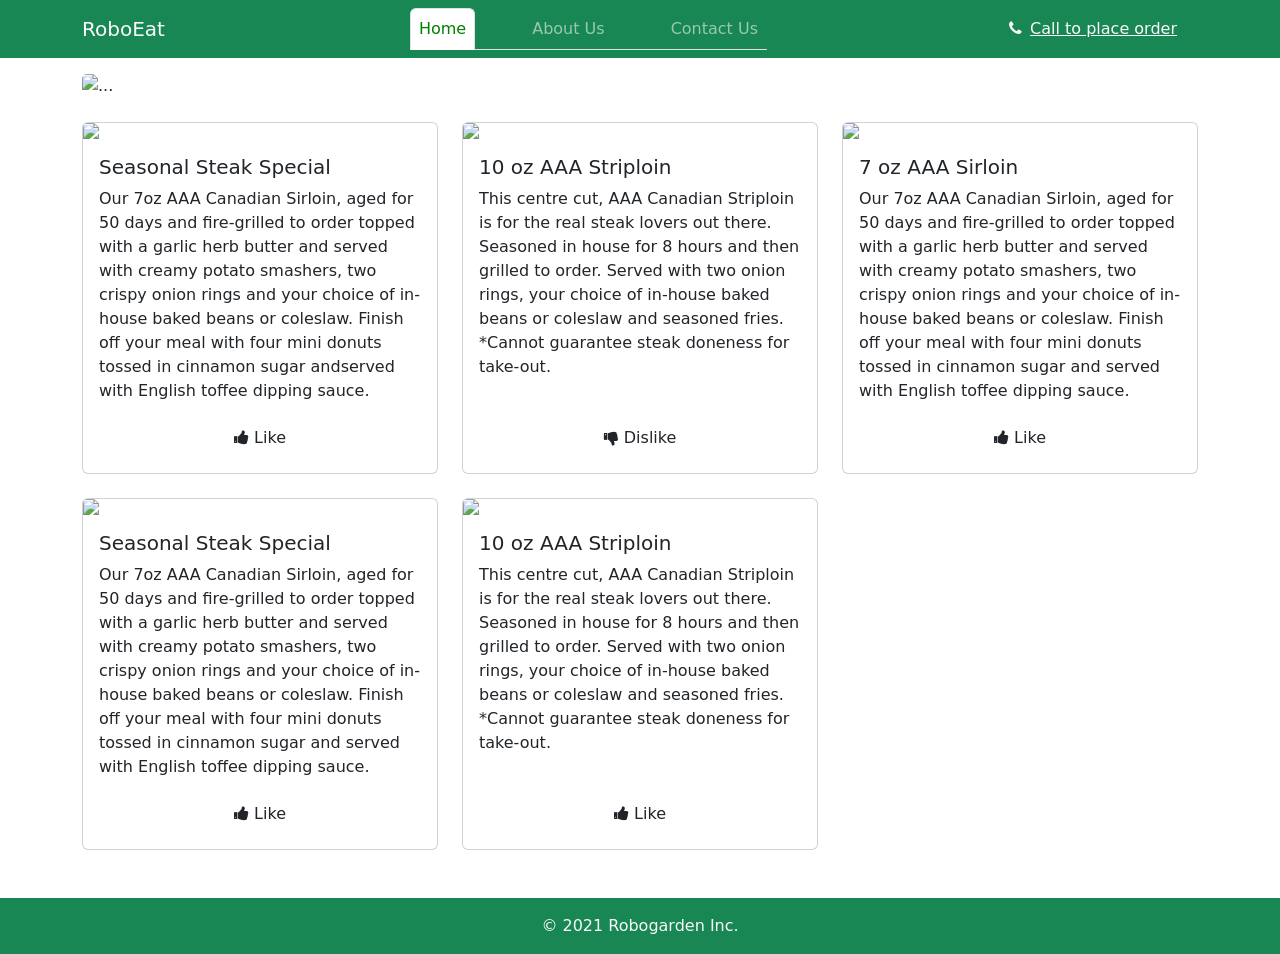
==== index.html @ cf35c3cf "Add files via upload" ====
<!DOCTYPE html>
<html lang="en">

  <head>
    <meta charset="UTF-8">
    <meta http-equiv="X-UA-Compatible" content="IE=edge">
    <meta name="viewport" content="width=device-width, initial-scale=1.0">
    <title>Awesome Restaurant</title>
    <!-- Bootstrap -->
    <link href="https://cdn.jsdelivr.net/npm/bootstrap@5.1.3/dist/css/bootstrap.min.css" rel="stylesheet"
      Integrity="sha384-1BmE4kWBq78iYhFldvKuhfTAU6auU8tT94WrHftjDbrCEXSU1oBoqyl2QvZ6jIW3" crossorigin="anonymous">
    <!-- CSS -->
    <link rel="stylesheet" href="style.css">
    <link rel="stylesheet" href="https://cdnjs.cloudflare.com/ajax/libs/font-awesome/4.7.0/css/font-awesome.min.css"
    integrity="sha512-SfTiTlX6kk+qitfevl/7LibUOeJWlt9rbyDn92a1DqWOw9vWG2MFoays0sgObmWazO5BQPiFucnnEAjpAB+/Sw=="
    crossorigin="anonymous" referrerpolicy="no-referrer" />

    <!-- Bootstrap Icons -->
    <link
    rel="stylesheet"
    href="https://cdn.jsdelivr.net/npm/bootstrap-icons@1.11.3/font/bootstrap-icons.min.css"/>

    <script src="https://cdn.jsdelivr.net/npm/bootstrap@5.1.3/dist/js/bootstrap.bundle.min.js"
    integrity="sha384-ka7Sk0Gln4gmtz2MlQnikT1wXgYsOg+OMhuP+IlRH9sENBO0LRn5q+8nbTov4+1p" crossorigin="anonymous">
    </script>
    <script src="https://code.jquery.com/jquery-3.6.0.min.js"
    integrity="sha256-/xUj+3OJU5yExlq6GSYGSHk7tPXikynS7ogEvDej/m4=" crossorigin="anonymous"></script>
    
    <!--jQuery, for toggling the status of the button under each food menu item between Like or Dislike. 
    the background color and text of the button changes based on the status-->
    <script>
    $(document).ready(function () {
      $('.like-btn').click(function (e) {
        e.preventDefault();

        if ($(this).hasClass('like')) {
          $(this).removeClass('like');
          $(this).addClass('dislike');
          $(this).html('<i class="fa fa-thumbs-down"></i> Dislike');
        }
        else {
          $(this).removeClass('dislike');
          $(this).addClass('like');
          $(this).html('<i class="fa fa-thumbs-up"></i> Like');
        }
      });
     });
    </script>
  </head>

  <body>
    <!--NavBar-->
    <nav class="navbar navbar-expand-lg navbar-dark bg-success">
      <div class="container">
        <a class="navbar-brand text-light" href="#">RoboEat</a>
        <button class="navbar-toggler" type="button" data-bs-toggle="collapse" data-bs-target="#navbarSupportedContent"
          aria-controls="navbarSupportedContent" aria-expanded="false" aria-label="Toggle navigation">
          <span class="navbar-toggler-icon"></span>
        </button>
        <div class="collapse navbar-collapse" id="navbarSupportedContent">
          <ul class="navbar-nav mx-auto gap-5 mb-2 mb-lg-0 nav nav-tabs">
            <li class="nav-item1">
              <a class="nav-link active " aria-current="page" href="index.html" style="color: green;">Home</a>
            </li>
            <li class="nav-item2">
              <a class="nav-link " href="about.html">About Us</a>
            </li>
            <li class="nav-item3">
              <a class="nav-link " href="contact.html">Contact Us</a>
            </li>
          </ul>
          <div class="d-flex text-light btn btn-link">
            <span><i class="fa fa-phone" aria-hidden="true"></i></span><span class="px-2">Call to place order</span>
          </div>
        </div>
      </div>
    </nav>

    
    <div class="container">
      <!--Hero section-->
      <section class="mt-3">
        <div id="carouselExampleControls" class="carousel slide" data-bs-ride="carousel">
          <div class="carousel-inner" style="border-radius: 5px;">
            <div class="carousel-item active">
              <img src="https://robogarden-new.s3.us-west-2.amazonaws.com/RGU/Micro/restaurant-banner.jpg" class="d-block w-100"
                alt="...">
              <div class="carousel-caption d-none d-md-block">
              <h5>First slide label</h5>
              <p>Some representative placeholder content for the first slide.</p>
              </div>
            </div>
            <div class="carousel-item">
              <img src="https://robogarden.s3.us-west-2.amazonaws.com/content/Rest_2-min.jpg" class="d-block w-100"
                alt="...">
              <div class="carousel-caption d-none d-md-block">
              <h5>Second slide label</h5>
              <p>Some representative placeholder content for the first slide.</p>
              </div>
            </div>
            <div class="carousel-item">
              <img src="gettyimages-1273516682.jpg" class="d-block w-100"
                alt="...">
              <div class="carousel-caption d-none d-md-block">
              <h5>Third slide label</h5>
              <p>Some representative placeholder content for the first slide.</p>
              </div>
            </div>
          </div>
          <button class="carousel-control-prev" type="button" data-bs-target="#carouselExampleControls"
            data-bs-slide="prev">
            <span class="carousel-control-prev-icon" aria-hidden="true"></span>
            <span class="visually-hidden">Previous</span>
          </button>
          <button class="carousel-control-next" type="button" data-bs-target="#carouselExampleControls"
            data-bs-slide="next">
            <span class="carousel-control-next-icon" aria-hidden="true"></span>
            <span class="visually-hidden">Next</span>
          </button>
        </div>
      </section>
      

      <!--food menu item Card-->
      <section>
        <div class="row my-4">

          <!--card 1-->
          <div class="col-lg-4 col-md-6 mb-4">
            <div class="card h-100">
              <img src="https://robogarden-new.s3.us-west-2.amazonaws.com/RGU/Micro/food1.webp" class="card-img-top">
              <div class="card-body d-flex flex-column">
                <h5 class="card-title">Seasonal Steak Special</h5>
                <p class="card-text">Our 7oz AAA Canadian Sirloin, aged for 50 days and fire-grilled to order topped with
                  a garlic herb butter and served with creamy potato smashers, two crispy onion rings and your choice of
                  in-house baked beans or coleslaw. Finish off your meal with four mini donuts tossed in cinnamon sugar
                  andserved with English toffee dipping sauce.
                </p>
                <!--Like button 1-->
                <div class="d-grid gap-2 mt-auto">
                 <a href="#" class="btn like-btn like"><i class="fa fa-thumbs-up"></i> Like</a>
                </div>
              </div>
            </div>
          </div>

          <!--card 2-->
          <div class="col-lg-4 col-md-6 mb-4">
            <div class="card h-100">
              <img src="https://robogarden-new.s3.us-west-2.amazonaws.com/RGU/Micro/food2.jpg" class="card-img-top">
              <div class="card-body d-flex flex-column">
                <h5 class="card-title">10 oz AAA Striploin</h5>
                <p class="card-text">This centre cut, AAA Canadian Striploin is for the real steak lovers out there.
                  Seasoned in house for 8 hours and then grilled to order. Served with two onion rings, your choice of
                  in-house baked beans or coleslaw and seasoned fries. *Cannot guarantee steak doneness for take-out.
                </p>
                <!--Dislike button 2-->
                <div class="d-grid gap-2 mt-auto">
                 <a href="#" class="btn like-btn dislike "><i class="fa fa-thumbs-down"></i> Dislike</a>
                </div>
              </div>
            </div>
          </div>

          <!--card 3-->
          <div class="col-lg-4 col-md-6 mb-4">
            <div class="card h-100">
              <img src="https://robogarden-new.s3.us-west-2.amazonaws.com/RGU/Micro/food3.jpg" class="card-img-top">
              <div class="card-body d-flex flex-column">
                <h5 class="card-title">7 oz AAA Sirloin</h5>
                <p class="card-text">Our 7oz AAA Canadian Sirloin, aged for 50 days and fire-grilled to order topped with
                  a garlic herb butter and served with creamy potato smashers, two crispy onion rings and your choice of
                  in-house baked beans or coleslaw. Finish off your meal with four mini donuts tossed in cinnamon sugar
                  and served with English toffee dipping sauce.
                </p>
                <!--Like button 3-->
                <div class="d-grid gap-2 mt-auto">
                 <a href="#" class="btn like-btn like"><i class="fa fa-thumbs-up"></i> Like</a>
                 </div>
              </div>
            </div>
          </div>

          <!--card 4-->
          <div class="col-lg-4 col-md-6 mb-4">
            <div class="card h-100">
              <img src="https://robogarden-new.s3.us-west-2.amazonaws.com/RGU/Micro/food1.webp" class="card-img-top">
              <div class="card-body d-flex flex-column">
                <h5 class="card-title">Seasonal Steak Special</h5>
                <p class="card-text">Our 7oz AAA Canadian Sirloin, aged for 50 days and fire-grilled to order topped with
                  a garlic herb butter and served with creamy potato smashers, two crispy onion rings and your choice of
                  in-house baked beans or coleslaw. Finish off your meal with four mini donuts tossed in cinnamon sugar
                  and served with English toffee dipping sauce.
                </p>
                <!--Like button 4-->
                <div class="d-grid gap-2 mt-auto">
                 <a href="#" class="btn like-btn like"><i class="fa fa-thumbs-up"></i> Like</a>
                 </div>
              </div>
            </div>
          </div>

          <!--card 5-->
          <div class="col-lg-4 col-md-6 mb-4">
            <div class="card h-100">
              <img src="https://robogarden-new.s3.us-west-2.amazonaws.com/RGU/Micro/food2.jpg" class="card-img-top">
              <div class="card-body d-flex flex-column">
                <h5 class="card-title">10 oz AAA Striploin</h5>
                <p class="card-text">This centre cut, AAA Canadian Striploin is for the real steak lovers out there.
                  Seasoned in house for 8 hours and then grilled to order. Served with two onion rings, your choice of
                  in-house baked beans or coleslaw and seasoned fries. *Cannot guarantee steak doneness for take-out.
                </p>
                <!--Like button 5-->
                <div class="d-grid gap-2 mt-auto">
                 <a href="#" class="btn like-btn like"><i class="fa fa-thumbs-up"></i> Like</a>
                </div>
              </div>
            </div>
          </div>
        </div>
      </section>
    </div>

    <!--footer-->
    <section>
      <footer class="bg-success text-center py-3">
        <span class="text-light">&copy; 2021 Robogarden Inc.</span>
      </footer>
    </section>

  </body>

</html>
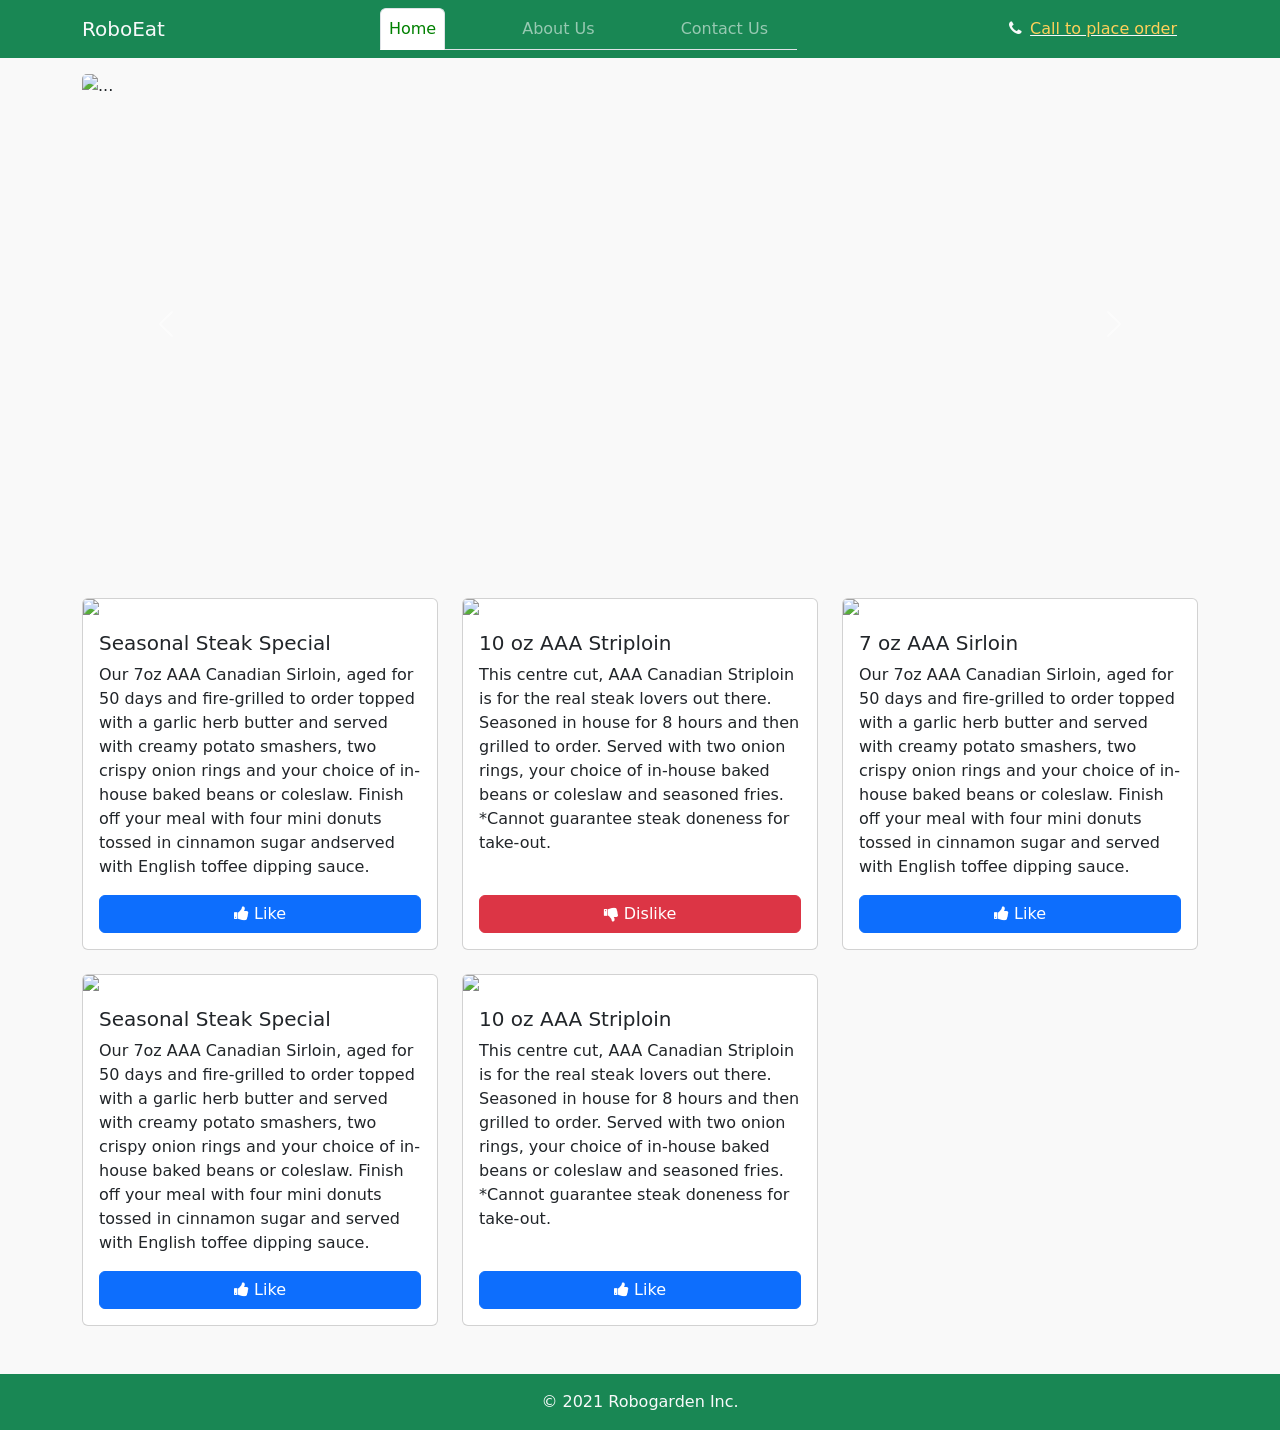
==== commit 68c9b80c: "Add files via upload" ====
--- a/index.html
+++ b/index.html
@@ -85,7 +85,7 @@
             <div class="carousel-item active">
               <img src="https://robogarden-new.s3.us-west-2.amazonaws.com/RGU/Micro/restaurant-banner.jpg" class="d-block w-100"
                 alt="...">
-              <div class="carousel-caption d-none d-md-block">
+              <div class="carousel-caption d-none d-block">
               <h5>First slide label</h5>
               <p>Some representative placeholder content for the first slide.</p>
               </div>
@@ -93,7 +93,7 @@
             <div class="carousel-item">
               <img src="https://robogarden.s3.us-west-2.amazonaws.com/content/Rest_2-min.jpg" class="d-block w-100"
                 alt="...">
-              <div class="carousel-caption d-none d-md-block">
+              <div class="carousel-caption d-none d-block">
               <h5>Second slide label</h5>
               <p>Some representative placeholder content for the first slide.</p>
               </div>
@@ -101,7 +101,7 @@
             <div class="carousel-item">
               <img src="gettyimages-1273516682.jpg" class="d-block w-100"
                 alt="...">
-              <div class="carousel-caption d-none d-md-block">
+              <div class="carousel-caption d-none d-block">
               <h5>Third slide label</h5>
               <p>Some representative placeholder content for the first slide.</p>
               </div>
--- a/style.css
+++ b/style.css
@@ -0,0 +1,111 @@
+/*navbar*/
+.navbar.navbar-dark .navbar-nav .nav-link:hover  {
+   color: rgb(0, 0, 0);
+}
+
+.navbar-nav{
+    display: flex;
+    align-items: center;
+}
+
+.navbar-nav .nav-item{
+    display: flex;
+    align-items: center;
+}
+
+.navbar-nav .nav-link{
+    margin-right: 20px;
+}
+
+.px-2{color: rgb(255, 208, 90);}
+
+/*hero section*/
+.carousel-item img {
+    height: 33rem;
+}
+
+.carousel-item img {
+    height: 500px;
+    object-fit: cover;
+}
+
+.carousel-caption {background-color: rgba(0, 0, 0, 0.281);}
+
+/*cards*/
+/*buttons*/
+body{
+    background-color: #f9f9f9;
+}
+
+
+.like{
+    background-color: #0d6efd;
+    border-color: #0d6efd;
+    color: #ffffff;
+}
+
+.dislike{
+    background-color: #dc3545;
+    border-color: #dc3545;
+    color: #ffffff;
+}
+
+/*contact us*/
+.container form{
+    background-color: white;
+    padding: 30px;
+    border-radius: 5px;
+    box-shadow: 0 0 10px rgba(0,0,0,0.1);
+}
+
+.custom-btn { background-color:#198754;
+    color: white;
+    border: #198754;
+}
+
+
+
+/*about us*/
+
+.testimonial-container{
+    display:flex;
+    gap:25px;
+    flex-wrap:wrap;
+    min-height:200px;
+}
+
+.testimonial-card{
+    background:#fff;
+    width:420px;
+    padding:20px;
+    border-radius:5px;
+    box-shadow:0 4px 10px rgba(0,0,0,0.1);
+    min-height:200px;
+
+    display:flex;
+    align-items:center;
+    gap:20px;
+    height: 100%;
+}
+
+.profile-img{
+    width:90px;
+    height:90px;
+    border-radius:50%;
+    object-fit:cover;
+    border:4px solid orange;
+    flex-shrink:0;
+}
+
+.content h3{
+    margin:0 0 10px;
+    font-size:24px;
+    color:#222;
+}
+
+.content p{
+    margin:0;
+    color:#555;
+    line-height:1.5;
+    font-size:17px;
+}
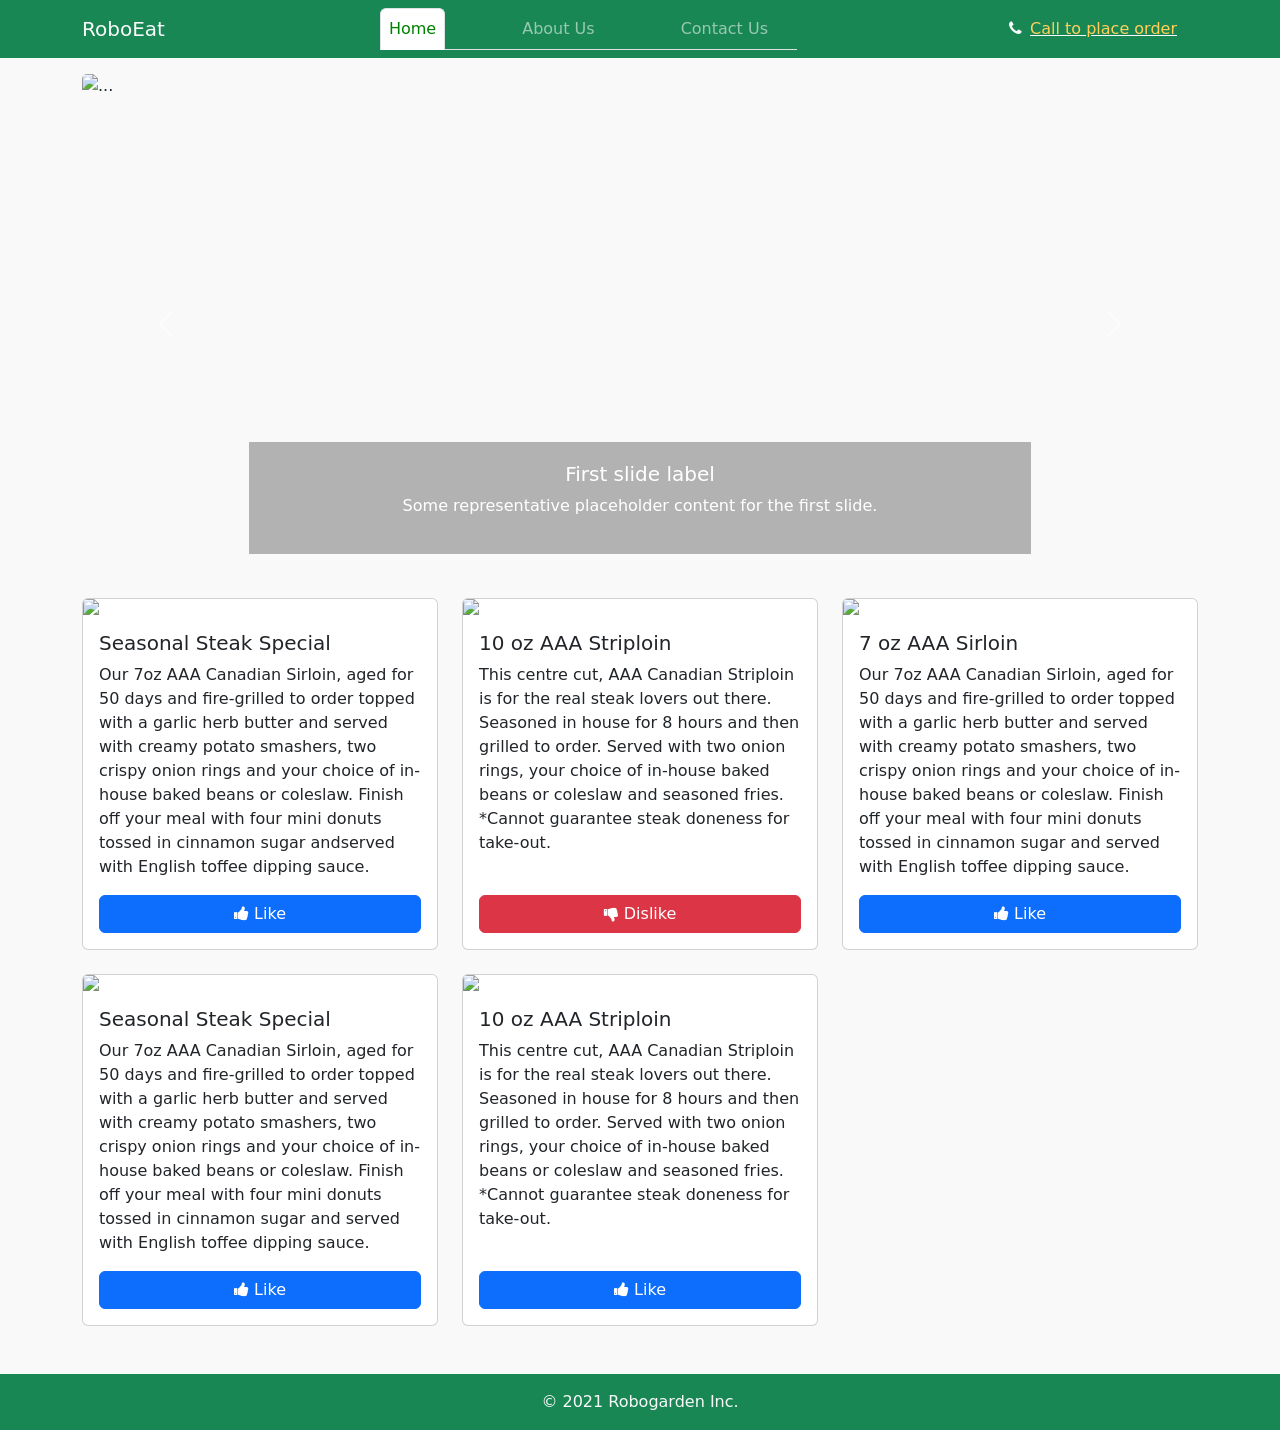
==== commit eef364e9: "Add files via upload" ====
--- a/index.html
+++ b/index.html
@@ -85,7 +85,7 @@
             <div class="carousel-item active">
               <img src="https://robogarden-new.s3.us-west-2.amazonaws.com/RGU/Micro/restaurant-banner.jpg" class="d-block w-100"
                 alt="...">
-              <div class="carousel-caption d-none d-block">
+              <div class="carousel-caption d-md-block">
               <h5>First slide label</h5>
               <p>Some representative placeholder content for the first slide.</p>
               </div>
@@ -93,7 +93,7 @@
             <div class="carousel-item">
               <img src="https://robogarden.s3.us-west-2.amazonaws.com/content/Rest_2-min.jpg" class="d-block w-100"
                 alt="...">
-              <div class="carousel-caption d-none d-block">
+              <div class="carousel-caption d-md-block">
               <h5>Second slide label</h5>
               <p>Some representative placeholder content for the first slide.</p>
               </div>
@@ -101,7 +101,7 @@
             <div class="carousel-item">
               <img src="gettyimages-1273516682.jpg" class="d-block w-100"
                 alt="...">
-              <div class="carousel-caption d-none d-block">
+              <div class="carousel-caption d-md-block">
               <h5>Third slide label</h5>
               <p>Some representative placeholder content for the first slide.</p>
               </div>
